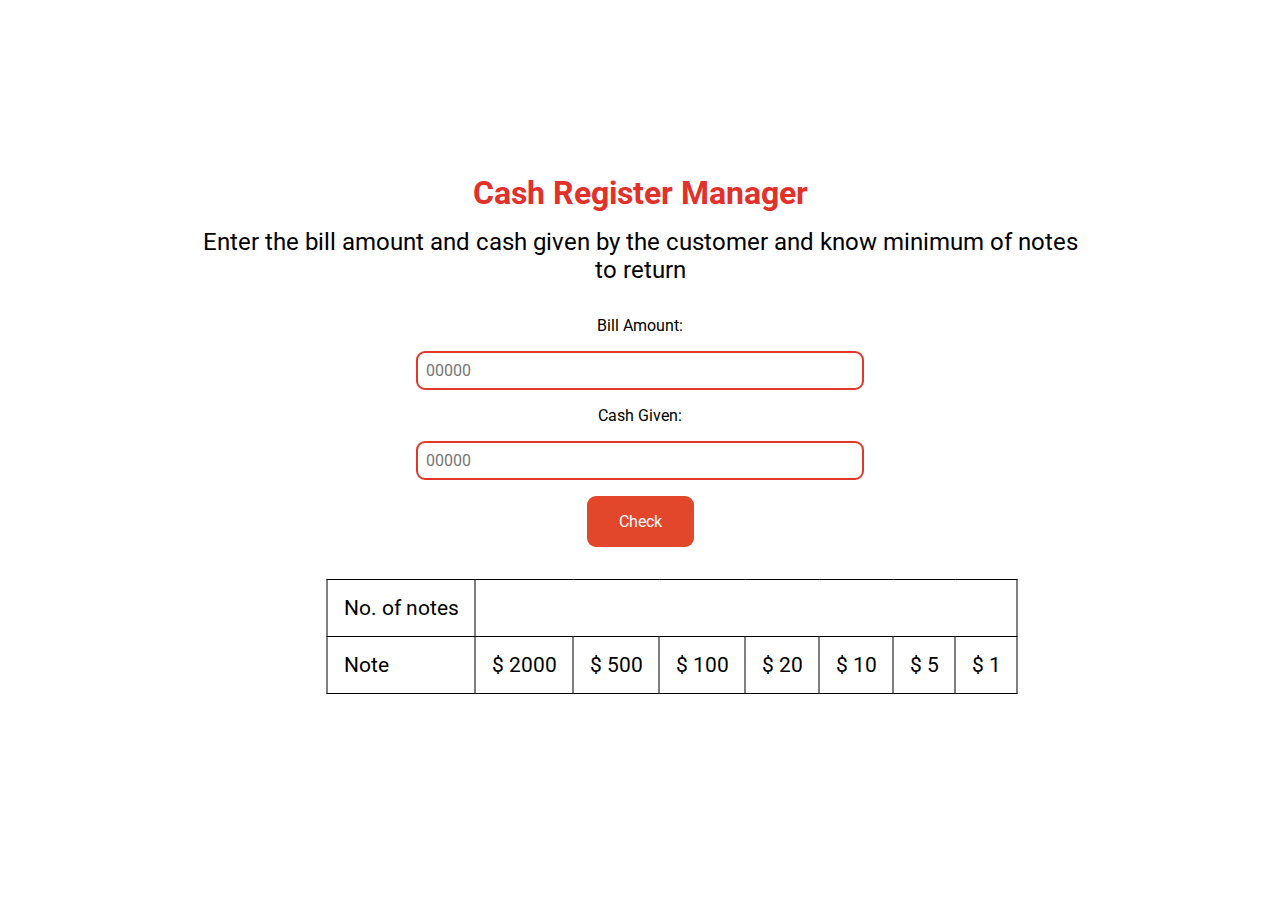
==== index.html @ ef09b7e7 "Rename zerolevel10.html to index.html" ====
<!DOCTYPE html>
<html lang="en">
<head>
    <meta charset="UTF-8">
    <meta http-equiv="X-UA-Compatible" content="IE=edge">
    <meta name="viewport" content="width=device-width, initial-scale=1.0">
    <link rel="preconnect" href="https://fonts.googleapis.com">
<link rel="preconnect" href="https://fonts.gstatic.com" crossorigin>
<link href="https://fonts.googleapis.com/css2?family=Roboto:ital,wght@0,300;0,400;0,500;0,700;0,900;1,100;1,300;1,400;1,500;1,700;1,900&display=swap" rel="stylesheet"> 
    <link rel="stylesheet" href="zerolevel10.css">
    <title>Task 10: Cash Resgister Manager App</title>
</head>
<body>
    <main class="main-app">
        <section class="Description">
            <h3 class="Description-header">Cash Register Manager</h3>
            <p class="description-para">Enter the bill amount and cash given by the customer and know minimum of notes to return    </p>
        </section>
        <section class="input-section">
            <p class="bill-amount">Bill Amount:</p>
            <input type="number" name="bill-amount" id="bill-amount" placeholder="00000">
            <p class="bill-amount">Cash Given:</p>
            <input type="number" name="bill-amount" id="cash-amount" placeholder="00000">
            <button class="btn">
                Check
            </button>
        </section>
        
        
        <section class="table">
            <table>
                <tr class="tr-first">
                  <td class="td-head">No. of notes</td>
                  
                </tr>
                <tr class="tr-second">
                  <td class="td-head">Note</td>
                  <td>$ 2000</td>
                  <td>$ 500</td>
                  <td>$ 100</td>
                  <td>$ 20</td>
                  <td>$ 10</td>
                  <td>$ 5</td>
                  <td>$ 1</td>
                </tr>
                
              </table>
        </section>
        <section class="social">
            <p class="copyright"></p>
            <div class="social-box"></div>
        </section>
    </main>
    <script src="zerolevel10.js"></script>
</body>
</html>
---- zerolevel10.css ----
*{
    font-family: 'Roboto', sans-serif;
    box-sizing: border-box;
    padding: 0;
    margin: 0;
}

/* ************** */

.main-app{
    position: absolute;
    top: 50%;
    transform: translate(-50%,-50%);
    left: 50%;
    width: 70vw;
}

.Description{
    text-align: center;
}
.Description-header{
    font-size: 2rem;
    margin-bottom: 1rem;
    color: rgb(226, 49, 43);
}
.description-para{
    font-size: 1.5rem;
    margin-bottom: 2rem;
}


/* ****************** */

.input-section{
    display: flex;
    flex-direction: column;
    justify-content: center;
    align-items: center;
}
#bill-amount{
    font-size: 1rem;
    padding: 0.5rem;
    margin: 1rem;
    width: 50%;
    outline: none;
    border: 2px solid rgb(226, 55, 43);
    border-radius: 9px;
}
#cash-amount{
    font-size: 1rem;
    padding: 0.5rem;
    margin: 1rem;
    width: 50%;
    outline: none;
    border: 2px solid rgb(226, 55, 43);
    border-radius: 9px;
}
.btn{
    padding: 1rem 2rem;
    font-size: 1rem;
    background-color: rgb(226, 70, 43);
    color: white;
    border: none;
    border-radius: 9px;
    cursor: pointer;
}
.btn:hover{
    background-color: rgba(226, 55, 43, 0.76);
}
table{
    position: relative;
    left: 50%;
    transform: translateX(-50%);
}
table, td {
    margin: 2rem;
    border: 1px solid black;
    border-collapse: collapse;
    padding: 1rem;
    font-size: 1.3rem;
}
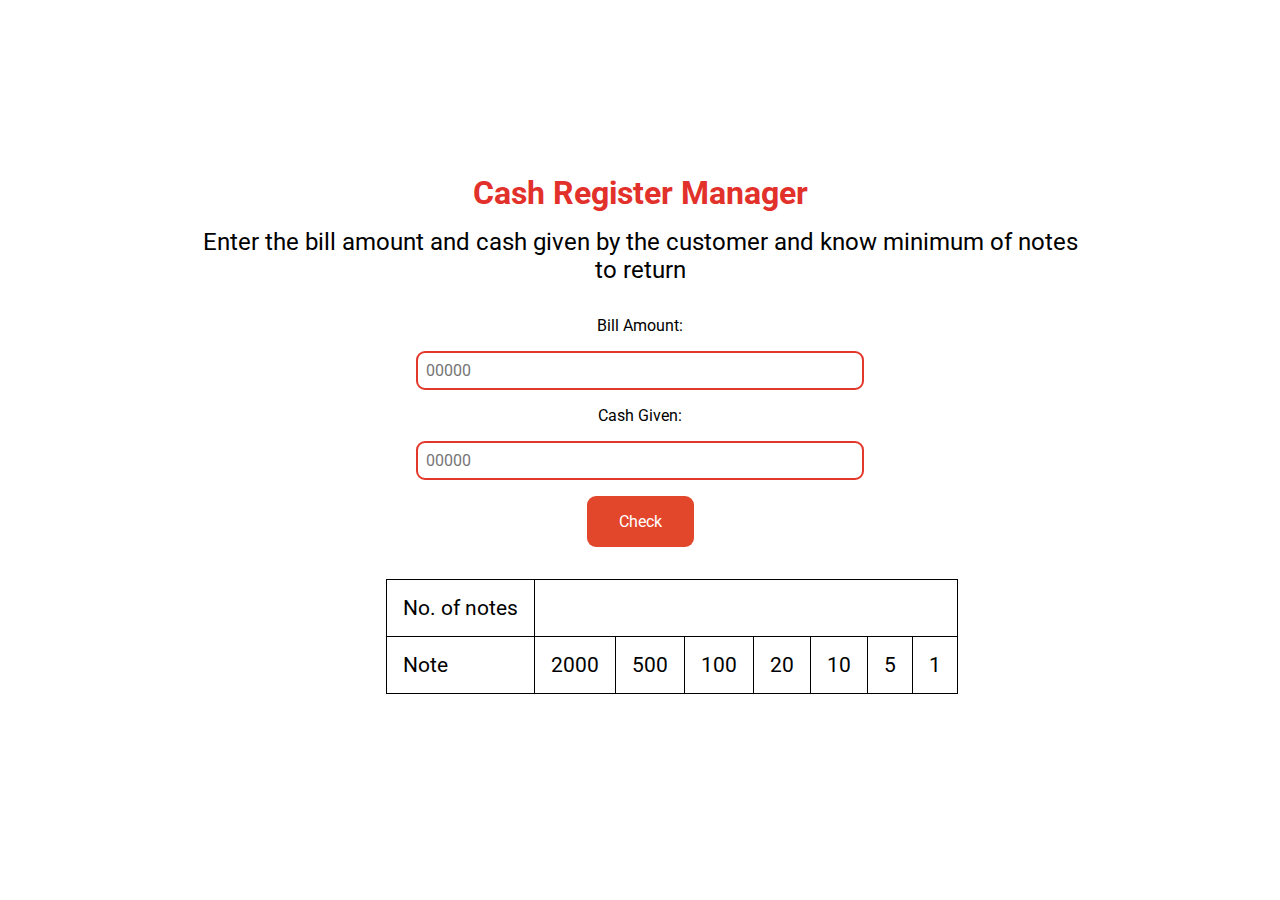
==== commit 5410ea73: "Update index.html" ====
--- a/index.html
+++ b/index.html
@@ -35,13 +35,13 @@
                 </tr>
                 <tr class="tr-second">
                   <td class="td-head">Note</td>
-                  <td>$ 2000</td>
-                  <td>$ 500</td>
-                  <td>$ 100</td>
-                  <td>$ 20</td>
-                  <td>$ 10</td>
-                  <td>$ 5</td>
-                  <td>$ 1</td>
+                  <td>2000</td>
+                  <td>500</td>
+                  <td>100</td>
+                  <td>20</td>
+                  <td>10</td>
+                  <td>5</td>
+                  <td>1</td>
                 </tr>
                 
               </table>
